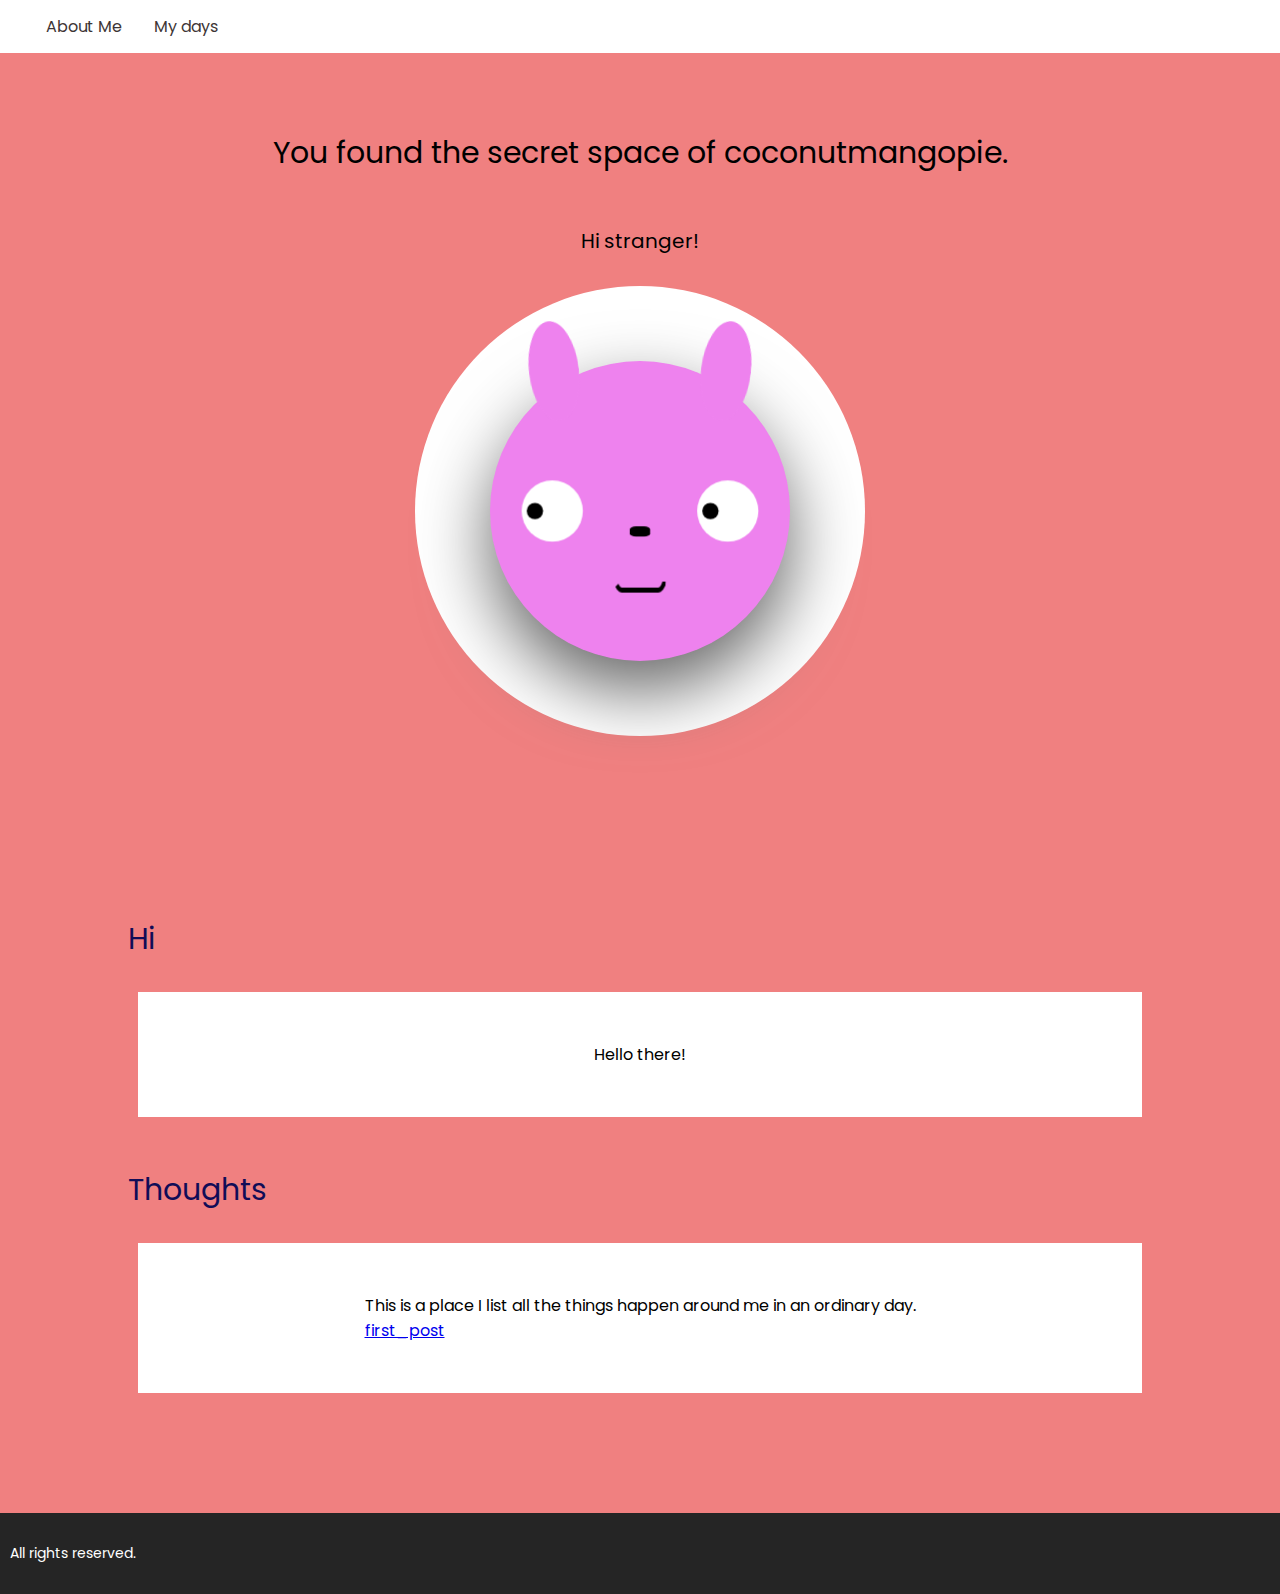
==== index.html @ 8d717cb3 "try" ====
<!DOCTYPE html>
<html lang="en">

<head>
  <meta charset="UTF-8">
  <meta http-equiv="X-UA-Compatible" content="IE=edge">
  <meta name="viewport" content="width=device-width, initial-scale=1.0">
  <title>CoconutMangoPie</title>
  <link rel="stylesheet" href="style.css" />

  <style>

    .face{
      width: 450px;
      height: 450px;
      background-color: white;
      display: grid;
      align-items: center;
      justify-items: center;
      will-change: transform;
      border-radius: 50%;
      transform: translateZ(10px);
      margin-top: 10px;
    }

    .eyesContainer {
      width: 300px;
      height: 300px;
      background-color: violet;
      display: grid;
      align-items: center;
      justify-items: center;
      grid-template-columns: 1.5fr 0.5fr 1.5fr;
      border-radius: 10px;
      transform-style: preserve-3d;
      box-shadow: 0 30px 70px #666;
      will-change: transform;
      border-radius: 50%;
      transform: perspective(500px) rotateX(var(--yAngle, 0deg)) rotateY(var(--xAngle, 0deg));
    }

    .eye {
      width: 60px;
      height: 60px;
      border-radius: 50%;
      background-color: white;
      transform: translateZ(10px) rotate(var(--eyeAngle, 0deg));
    }

    .pupil {
      position: relative;
      width: 16px;
      height: 16px;
      background: #000;
      border-radius: 50%;
      top: calc(50% - 8px);
      left: 5px;
    }

    .nose{
      margin-top: 40px;
      height: 10px;
      width: 20px;
      background-color: #000;
      border-radius: 30%;
      transform: translateZ(10px);
    }

    .mouth {
      margin-top: -100px;
      margin-left: -40px;
      margin-right: -40px;
      width: 50px; 
      height: 30px;  
      border: solid 5px #000;
      border-color: #000 transparent transparent transparent;
      border-radius: 50%/100px 100px 0 0;
      transform: translateZ(10px) rotateX(180deg) ;
    }

    .ear{
      width: 50px; 
      height: 100px; 
      border-radius: 50%; 
      /* position: absolute; */
      background-color: violet;
      margin-bottom: -40px;
      margin-top: -100px;
    }

    .ear.left {
        left: 45px;
        top: -25px;
        transform: rotate(-7deg);
    }
    .ear.right {
        right: 45px;
        top: -25px;
        transform: rotate(7deg);
    }

    .our-title{
      display: grid;
      align-items: center;
      justify-items: center;
      grid-template-columns: 1fr; 
      margin-bottom: 100px;
      margin-top: 100px;

    }

  </style>

<!------Poppins-->
<link rel="preconnect" href="https://fonts.googleapis.com">
<link rel="preconnect" href="https://fonts.gstatic.com" crossorigin>
<link href="https://fonts.googleapis.com/css2?family=Poppins:ital,wght@0,100;0,200;0,300;0,400;0,500;0,600;0,700;0,800;0,900;1,100;1,200;1,300;1,400;1,500;1,600;1,700;1,800;1,900&display=swap" rel="stylesheet">
</head>

<body>

  <!-- Navbar -->
  <nav id="navigation" class="navbar">
    <ul>     
      <li><a href="#about">About Me</a></li>
      <li><a href="#diary">My days</a></li>
    </ul>
  </nav>
  <div class="our-title">
    <p style="font-size: 30px">You found the secret space of coconutmangopie.</p>
    <p style="font-size: 20px">Hi stranger!</p>
    <div class="face">

      <div class="eyesContainer">
  
        <div class="ear left"></div>
        <div></div>
        <div class="ear right"></div>
  
        <div class="eye">
          <div class="pupil"></div>
        </div>
        <div class = "nose"></div>
        <div class="eye">
          <div class="pupil"></div>
        </div>
        <div></div>
        <div class="mouth"></div>
        <div></div>
      </div>
      
    </div>
  </div>

  <br>
  <br>
  <div class="main-container">
    <div id="about">
      <p class="section-title">Hi</p>
      <div class="section-box">
        <div class="section-text">
          Hello there! 
        </div>  
      </div>
    </div>
  
    <div id="diary">
      <p class="section-title">Thoughts</p>
      <div class="section-box">
        <div class="section-text">
          This is a place I list all the things happen around me in an ordinary day.
          <nav>
            <a href="./posts/2023-09-30-first_post.md">first_post</a>
          </nav>
        </div>
        
      </div>
    </div>
  

  </div>

  <footer class="site-footer">
    <div class="footer-text">
      <p >All rights reserved.</p>
    </div>
  </footer>
  
  
  <script>
    
    let eyes = document.querySelectorAll(".eye");
    
    let eyeRect = eyes[0].getBoundingClientRect();

    let container = document.querySelector(".eyesContainer");
    let containerRect = container.getBoundingClientRect();

    window.addEventListener("resize", updatePosition, false);

    function updatePosition(e) {
      eyeRect = eyes[0].getBoundingClientRect();
      containerRect = container.getBoundingClientRect();
    }

    document.body.addEventListener("mousemove", eyesFollow, false);

    function eyesFollow(e) {
      requestAnimationFrame(() => {
        let xPos = e.pageX;
        let yPos = e.pageY;

        let xDiff = (eyeRect.x + eyeRect.width / 2) - xPos;
        let yDiff = (eyeRect.y + eyeRect.height / 2) - yPos;

        let angle = Math.atan2(yDiff, xDiff) * 180 / Math.PI;

        container.style.setProperty("--eyeAngle", angle.toFixed(2) + "deg");

        let mouseXRelativetoContainer = xPos - containerRect.x - containerRect.width / 2;
        let mouseYRelativetoContainer = yPos - containerRect.y - containerRect.height / 2;

        let containerXAngle = 60 * (mouseXRelativetoContainer / window.innerWidth);
        let containerYAngle = -1 * 60 * (mouseYRelativetoContainer / window.innerHeight);

        container.style.setProperty("--xAngle", containerXAngle.toFixed(2) + "deg");
        container.style.setProperty("--yAngle", containerYAngle.toFixed(2) + "deg");
      });
    }
  </script>
</body>

</html>
---- style.css ----
*{
    font-family: Poppins;
}
body {
    background-color: #f08080;
    margin: 0;
    padding: 0;
    font-family: Poppins;

    /* grid-template-columns: 1fr;
    grid-template-rows: 100vh; */
    /* display: grid;
    align-items: center;
    justify-items: center; */
}

.main-container{
    margin-left: 10%;
    margin-right: 10%;
    display: flex;
    flex-wrap: wrap;
    justify-content: center;
    flex-direction: column;
    margin-bottom: 100px;
    font-family: Poppins;
}

.navbar{
    font-size: 14px;
    color: #ffffff;
    background-color:#ffffff;
    position: fixed; /* Set the navbar to fixed position */
    top: 0; /* Position the navbar at the top of the page */
    width: 100%; /* Full width */
    z-index: 99999;
    font-family: Poppins;
}


ul {
    list-style-type: none;
    margin: 0;
    padding: 0;
    overflow: hidden;
    background-color:#ffffff;
    margin-left: 30px;
    margin-right: 30px;
    font-family: Poppins;
}

li {
float: left;
font-family:Ppoppins;
}

li a {
display: block;
color: rgb(61, 53, 53);
text-align: center;
padding: 14px 16px;
text-decoration: none;
font-size: 16px;
font-family: Poppins;

}

li a:hover:not(.active) {
background-color: #ffffff;
color: #ff9100;
font-family: Poppins;
}

.section-title{
    font-size: 30px;
    color: #110c57;
    font-family: Poppins;
}

.section-box{
    background-color: #ffffff;
    margin-left: 10px;
    margin-right: 10px;
    margin-top: 20px;
    margin-bottom: 20px;
    display: flex;
    flex-wrap: wrap;
    justify-content: center;
    font-family: Poppins;
}

.section-text{
    margin: 10px;
    display: flex;
    flex-wrap: wrap;
    justify-content: center;
    flex-direction: column;
    margin-top: 50px;
    margin-bottom: 50px;
    font-family: Poppins;
}

.site-footer{
    background-color: rgb(37, 37, 37);
    color: #ffffff;
    font-size: 14px;
    position: relative; 
    bottom: 0; 
    z-index: 99999;
    width: 100%;
    padding: 1rem 0;
    font-family: Poppins;
}

.footer-text{
    margin: 10px;
    font-family: Poppins;
}
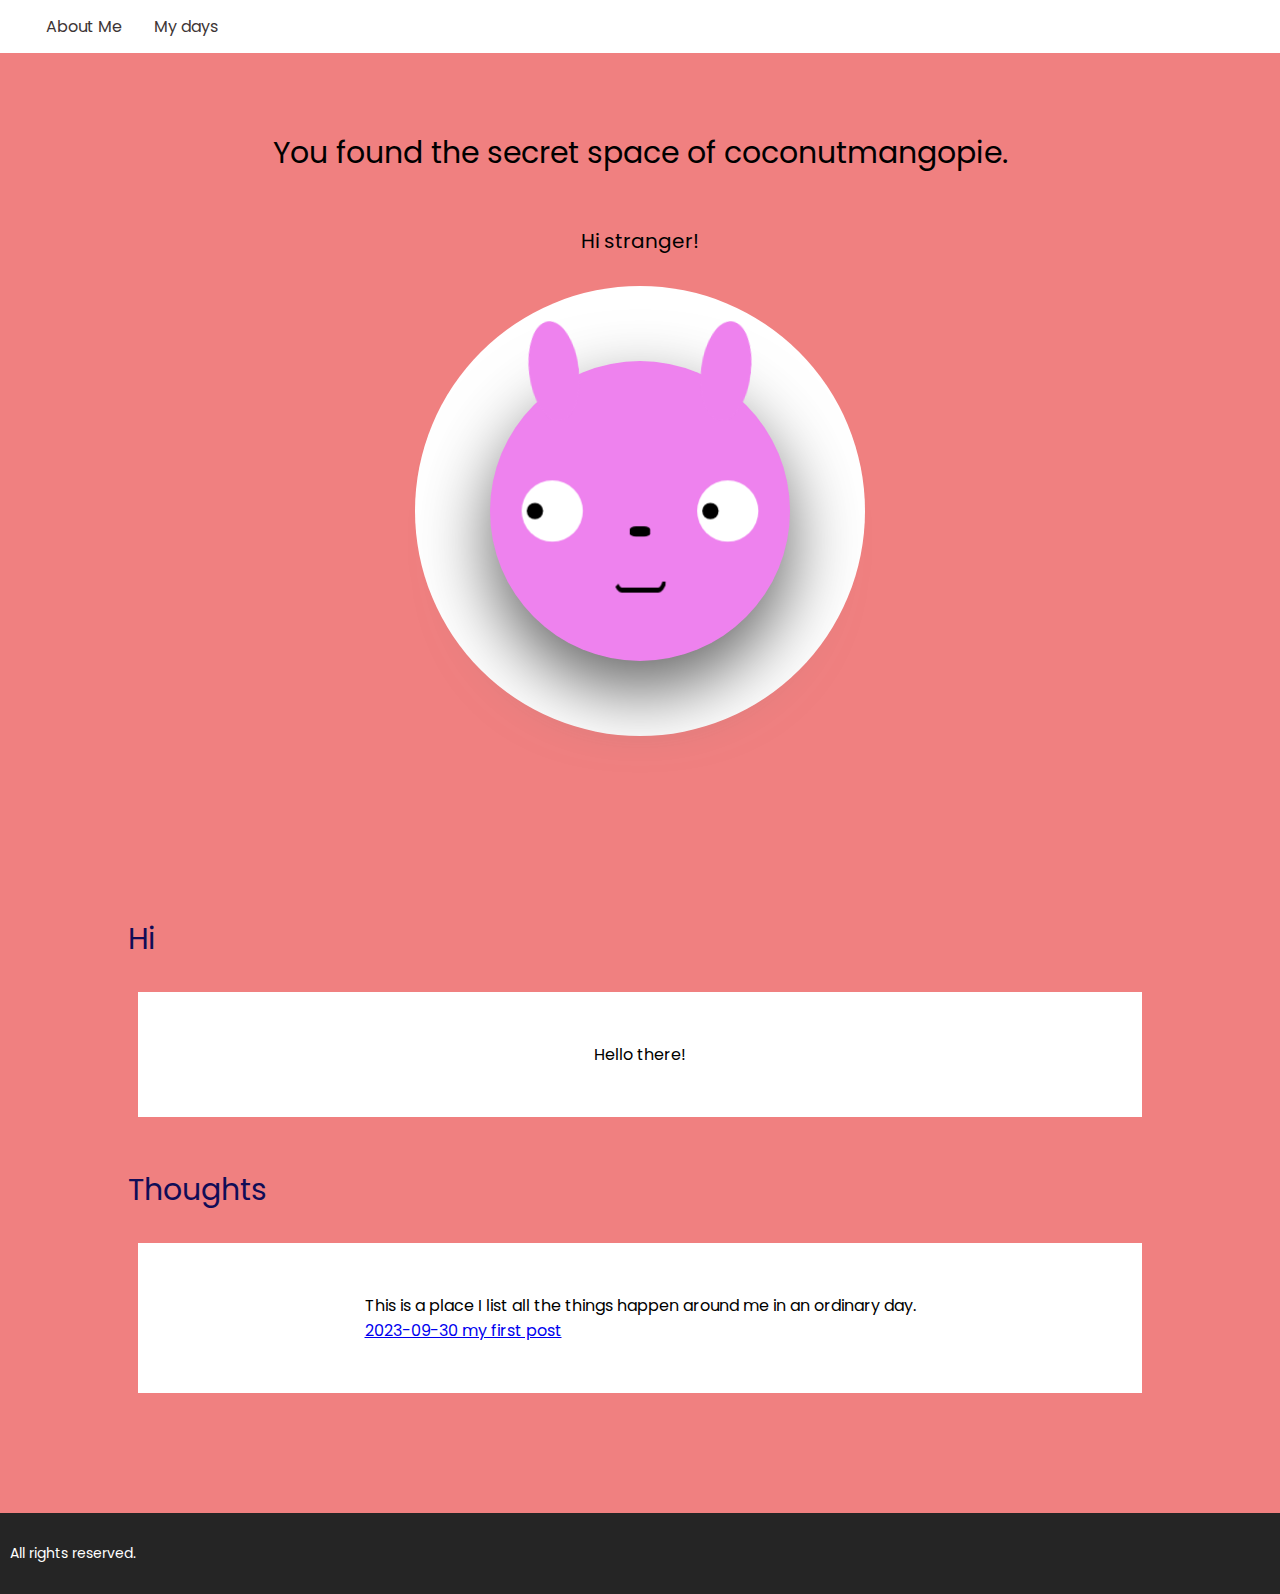
==== commit a4cda288: "fix the bugs" ====
--- a/index.html
+++ b/index.html
@@ -170,7 +170,7 @@
         <div class="section-text">
           This is a place I list all the things happen around me in an ordinary day.
           <nav>
-            <a href="./posts/2023-09-30-first_post.md">first_post</a>
+            <a href="./posts/2023-09-30-first_post.html">2023-09-30 my first post</a>
           </nav>
         </div>
         
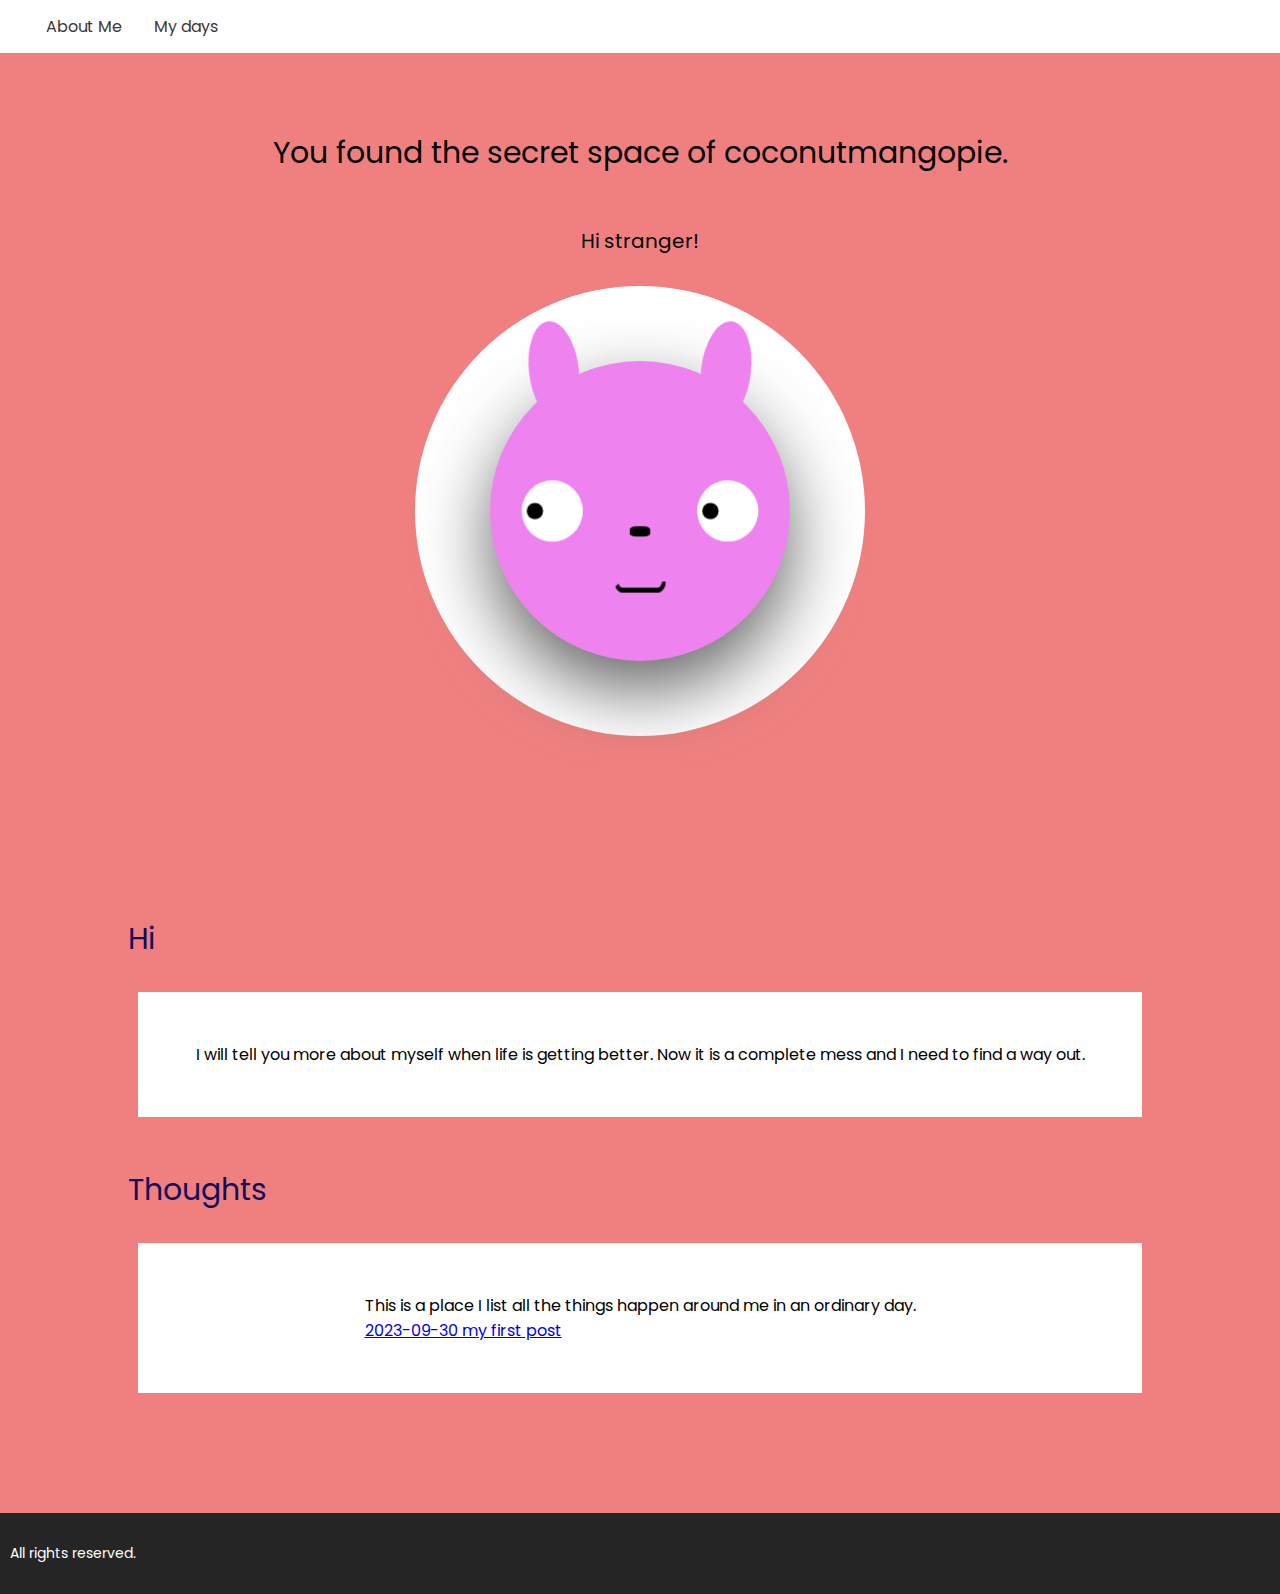
==== commit eb743aa5: "correct format" ====
--- a/index.html
+++ b/index.html
@@ -159,7 +159,7 @@
       <p class="section-title">Hi</p>
       <div class="section-box">
         <div class="section-text">
-          Hello there! 
+          I will tell you more about myself when life is getting better. Now it is a complete mess and I need to find a way out.
         </div>  
       </div>
     </div>
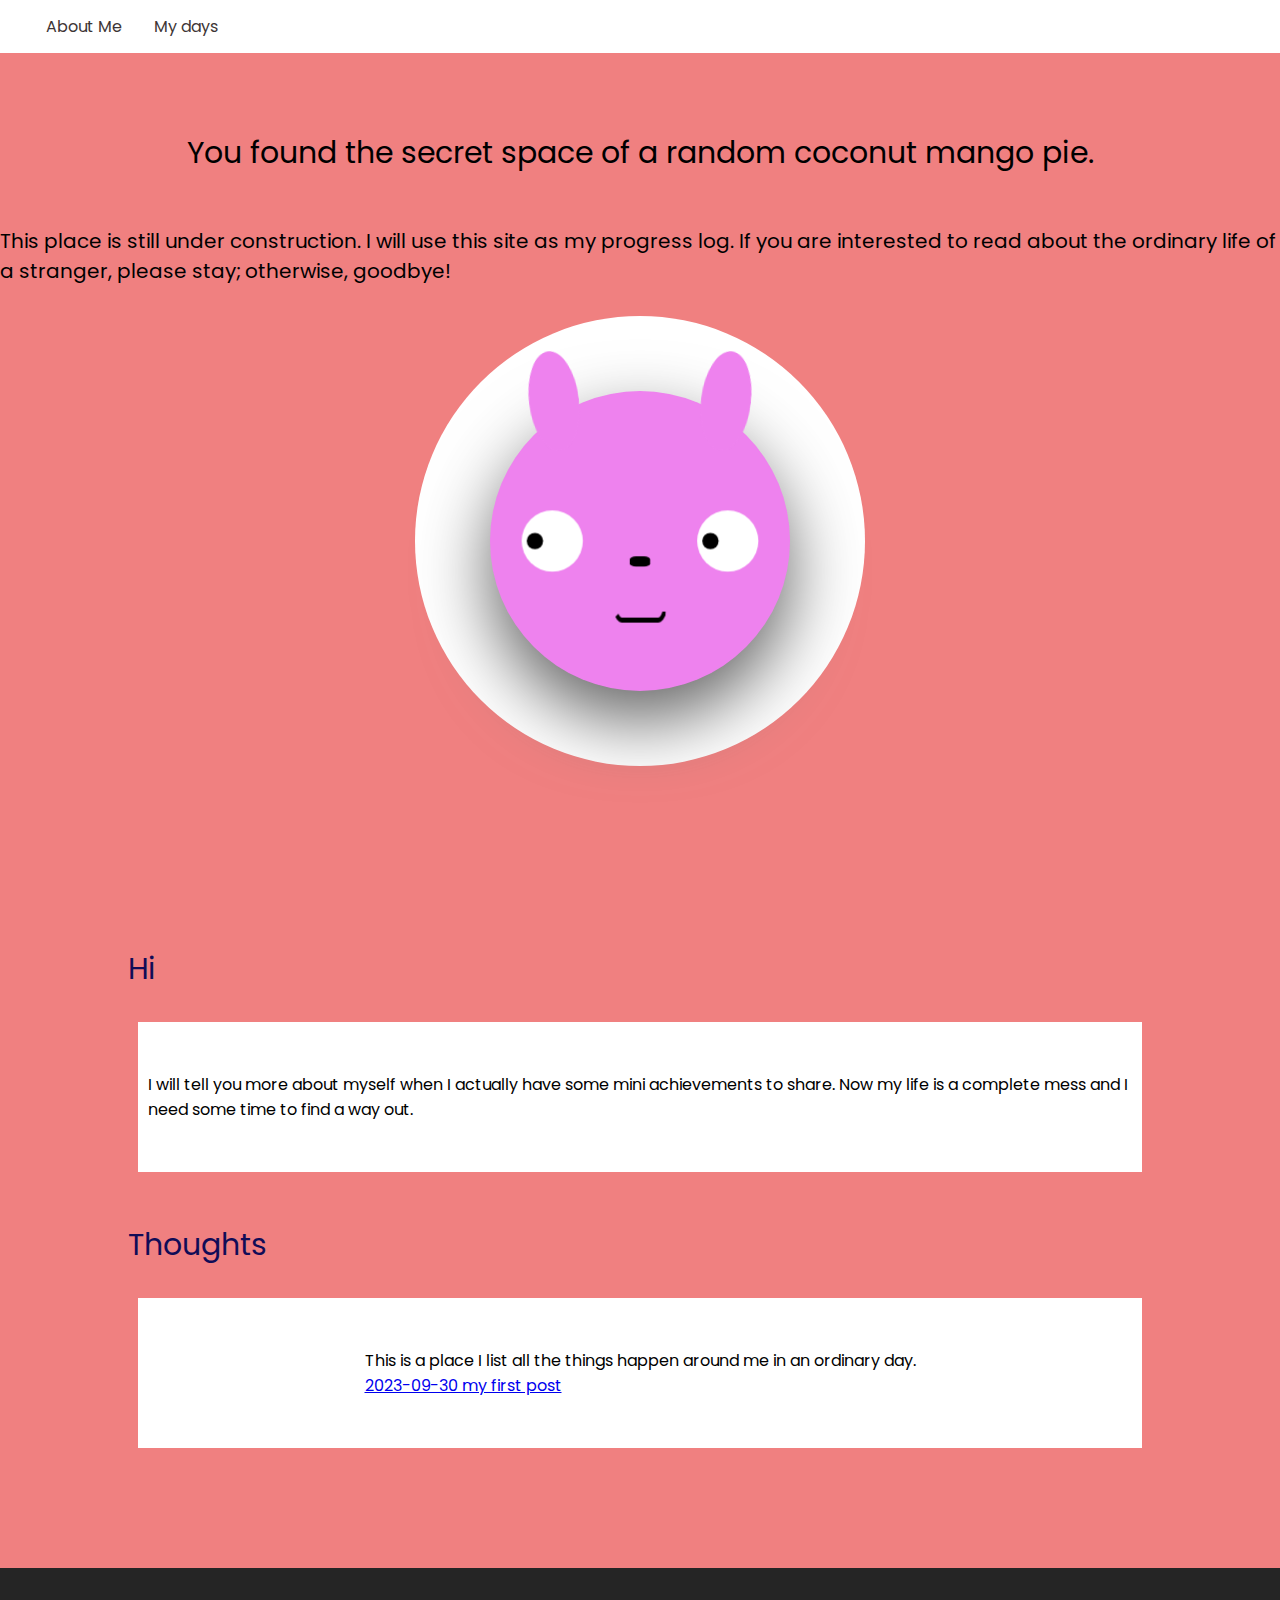
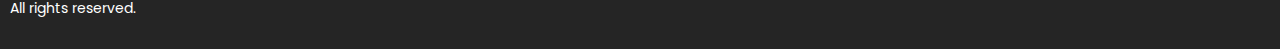
==== commit a27613ca: "random thoughts" ====
--- a/index.html
+++ b/index.html
@@ -6,7 +6,7 @@
   <meta http-equiv="X-UA-Compatible" content="IE=edge">
   <meta name="viewport" content="width=device-width, initial-scale=1.0">
   <title>CoconutMangoPie</title>
-  <link rel="stylesheet" href="style.css" />
+  <link rel="stylesheet" href="./posts/style.css" />
 
   <style>
 
@@ -127,8 +127,8 @@
     </ul>
   </nav>
   <div class="our-title">
-    <p style="font-size: 30px">You found the secret space of coconutmangopie.</p>
-    <p style="font-size: 20px">Hi stranger!</p>
+    <p style="font-size: 30px">You found the secret space of a random coconut mango pie.</p>
+    <p style="font-size: 20px">This place is still under construction. I will use this site as my progress log. If you are interested to read about the ordinary life of a stranger, please stay; otherwise, goodbye!</p>
     <div class="face">
 
       <div class="eyesContainer">
@@ -159,7 +159,7 @@
       <p class="section-title">Hi</p>
       <div class="section-box">
         <div class="section-text">
-          I will tell you more about myself when life is getting better. Now it is a complete mess and I need to find a way out.
+          I will tell you more about myself when I actually have some mini achievements to share. Now my life is a complete mess and I need some time to find a way out.
         </div>  
       </div>
     </div>
--- a/posts/style.css
+++ b/posts/style.css
@@ -0,0 +1,151 @@
+*{
+    font-family: Poppins;
+}
+body {
+    background-color: #f08080;
+    margin: 0;
+    padding: 0;
+    font-family: Poppins;
+
+    /* grid-template-columns: 1fr;
+    grid-template-rows: 100vh; */
+    /* display: grid;
+    align-items: center;
+    justify-items: center; */
+}
+
+.main-container{
+    margin-left: 10%;
+    margin-right: 10%;
+    display: flex;
+    flex-wrap: wrap;
+    justify-content: center;
+    flex-direction: column;
+    margin-bottom: 100px;
+    font-family: Poppins;
+}
+
+.navbar{
+    font-size: 14px;
+    color: #ffffff;
+    background-color:#ffffff;
+    position: fixed; /* Set the navbar to fixed position */
+    top: 0; /* Position the navbar at the top of the page */
+    width: 100%; /* Full width */
+    z-index: 99999;
+    font-family: Poppins;
+}
+
+
+ul {
+    list-style-type: none;
+    margin: 0;
+    padding: 0;
+    overflow: hidden;
+    background-color:#ffffff;
+    margin-left: 30px;
+    margin-right: 30px;
+    font-family: Poppins;
+}
+
+li {
+float: left;
+font-family:Ppoppins;
+}
+
+li a {
+display: block;
+color: rgb(61, 53, 53);
+text-align: center;
+padding: 14px 16px;
+text-decoration: none;
+font-size: 16px;
+font-family: Poppins;
+
+}
+
+li a:hover:not(.active) {
+background-color: #ffffff;
+color: #ff9100;
+font-family: Poppins;
+}
+
+.section-title{
+    font-size: 30px;
+    color: #110c57;
+    font-family: Poppins;
+}
+
+.section-box{
+    background-color: #ffffff;
+    margin-left: 10px;
+    margin-right: 10px;
+    margin-top: 20px;
+    margin-bottom: 20px;
+    display: flex;
+    flex-wrap: wrap;
+    justify-content: center;
+    font-family: Poppins;
+}
+
+.section-text{
+    margin: 10px;
+    display: flex;
+    flex-wrap: wrap;
+    justify-content: center;
+    flex-direction: column;
+    margin-top: 50px;
+    margin-bottom: 50px;
+    font-family: Poppins;
+}
+
+.site-footer{
+    background-color: rgb(37, 37, 37);
+    color: #ffffff;
+    font-size: 14px;
+    position: relative; 
+    bottom: 0; 
+    z-index: 99999;
+    width: 100%;
+    padding: 1rem 0;
+    font-family: Poppins;
+}
+
+.footer-text{
+    margin: 10px;
+    font-family: Poppins;
+}
+
+a.button{
+    margin: 10px;
+    width: 100px;
+    height: 100px;
+    background-color: #ff9100;
+    display: flex;
+    flex-wrap: wrap;
+    justify-content: center;
+    flex-direction: column;
+    /* margin-top: 50px;
+    margin-bottom: 50px; */
+    font-family: Poppins;
+    font-size: 25px;
+    cursor: pointer;
+}
+
+a.button:hover:not(.active) {
+    background-color:aquamarine;
+    cursor: pointer;
+}
+
+
+.section-box-blog{
+    background-color: #ffffff;
+    margin-left: 10px;
+    margin-right: 10px;
+    margin-top: 200px;
+    margin-bottom: 20px;
+    display: flex;
+    flex-wrap: wrap;
+    justify-content: center;
+    font-family: Poppins;
+}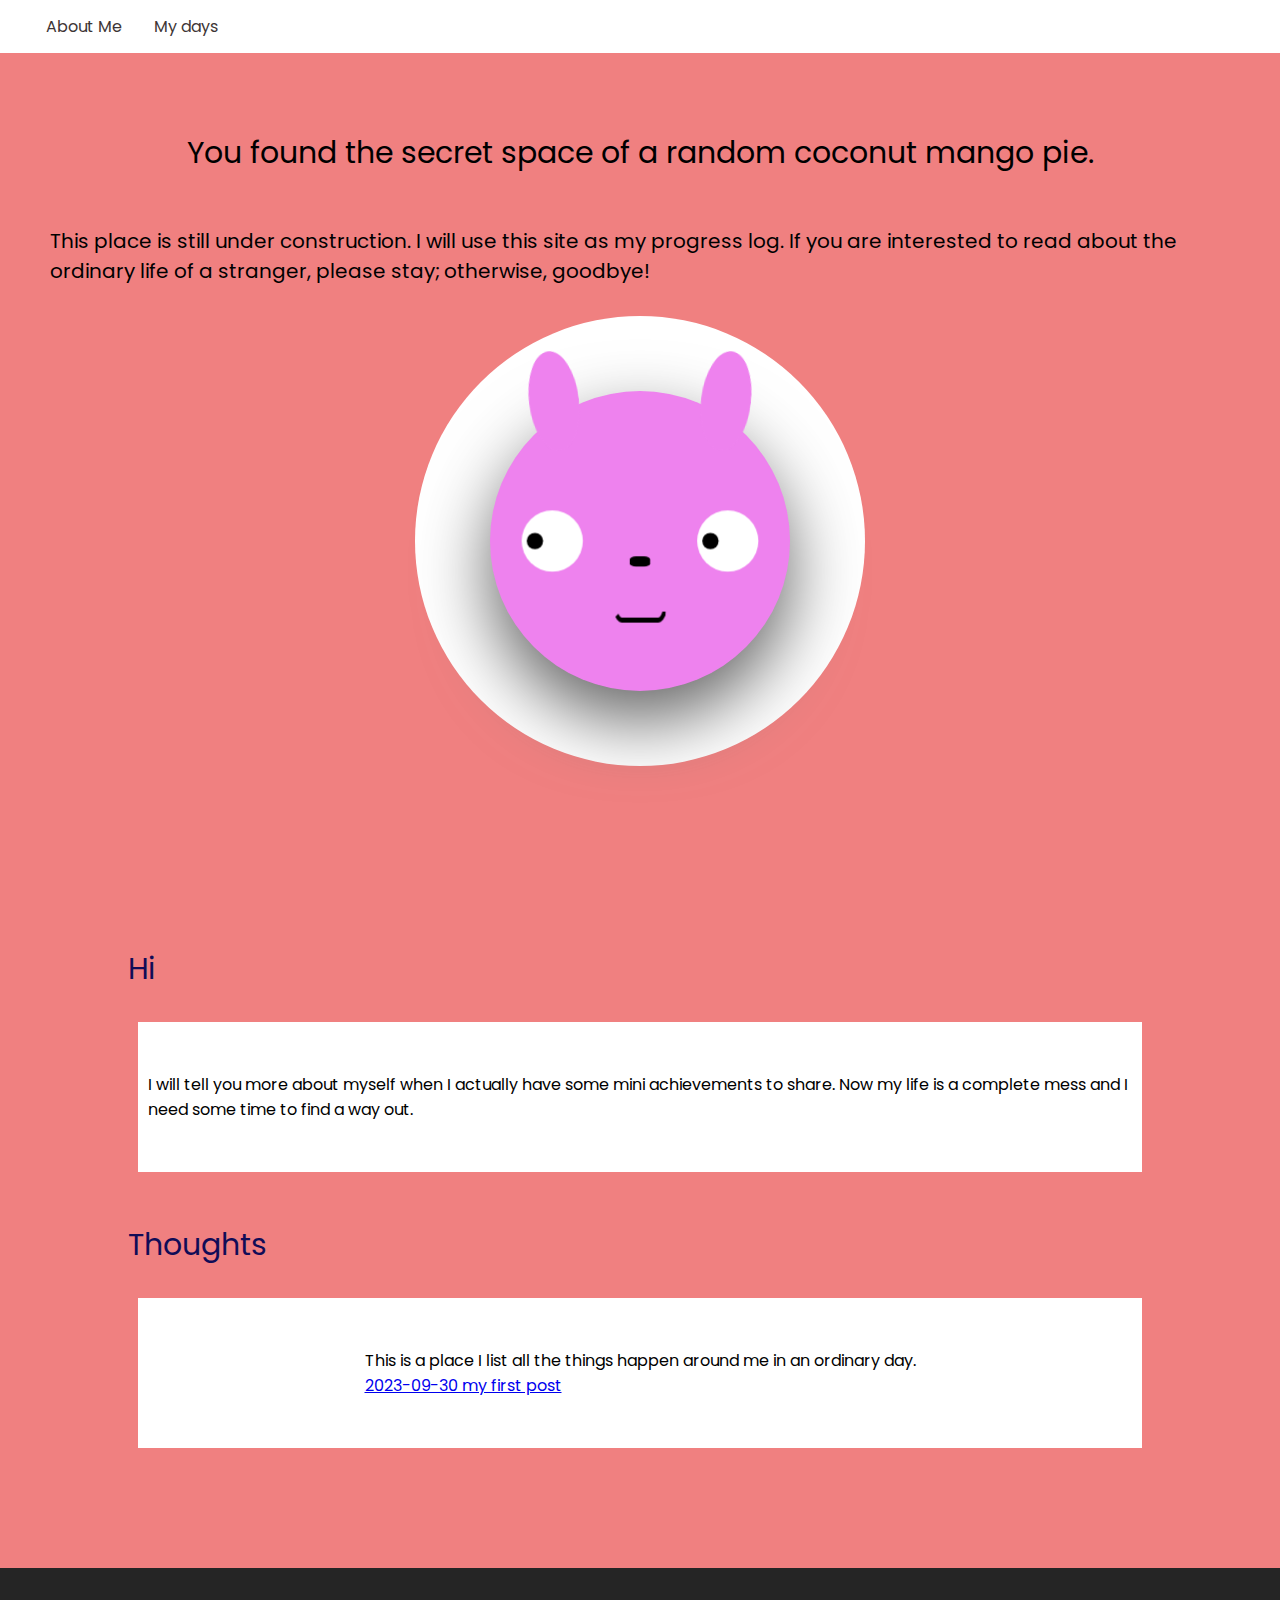
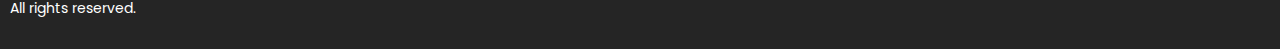
==== commit 4fc80156: "some formatting issue got fixed?" ====
--- a/index.html
+++ b/index.html
@@ -106,6 +106,8 @@
       grid-template-columns: 1fr; 
       margin-bottom: 100px;
       margin-top: 100px;
+      margin-left: 50px;
+      margin-right: 50px;
 
     }
 
--- a/posts/style.css
+++ b/posts/style.css
@@ -117,9 +117,9 @@
 }
 
 a.button{
-    margin: 10px;
+    margin: 20px;
     width: 100px;
-    height: 100px;
+    height: 80px;
     background-color: #ff9100;
     display: flex;
     flex-wrap: wrap;
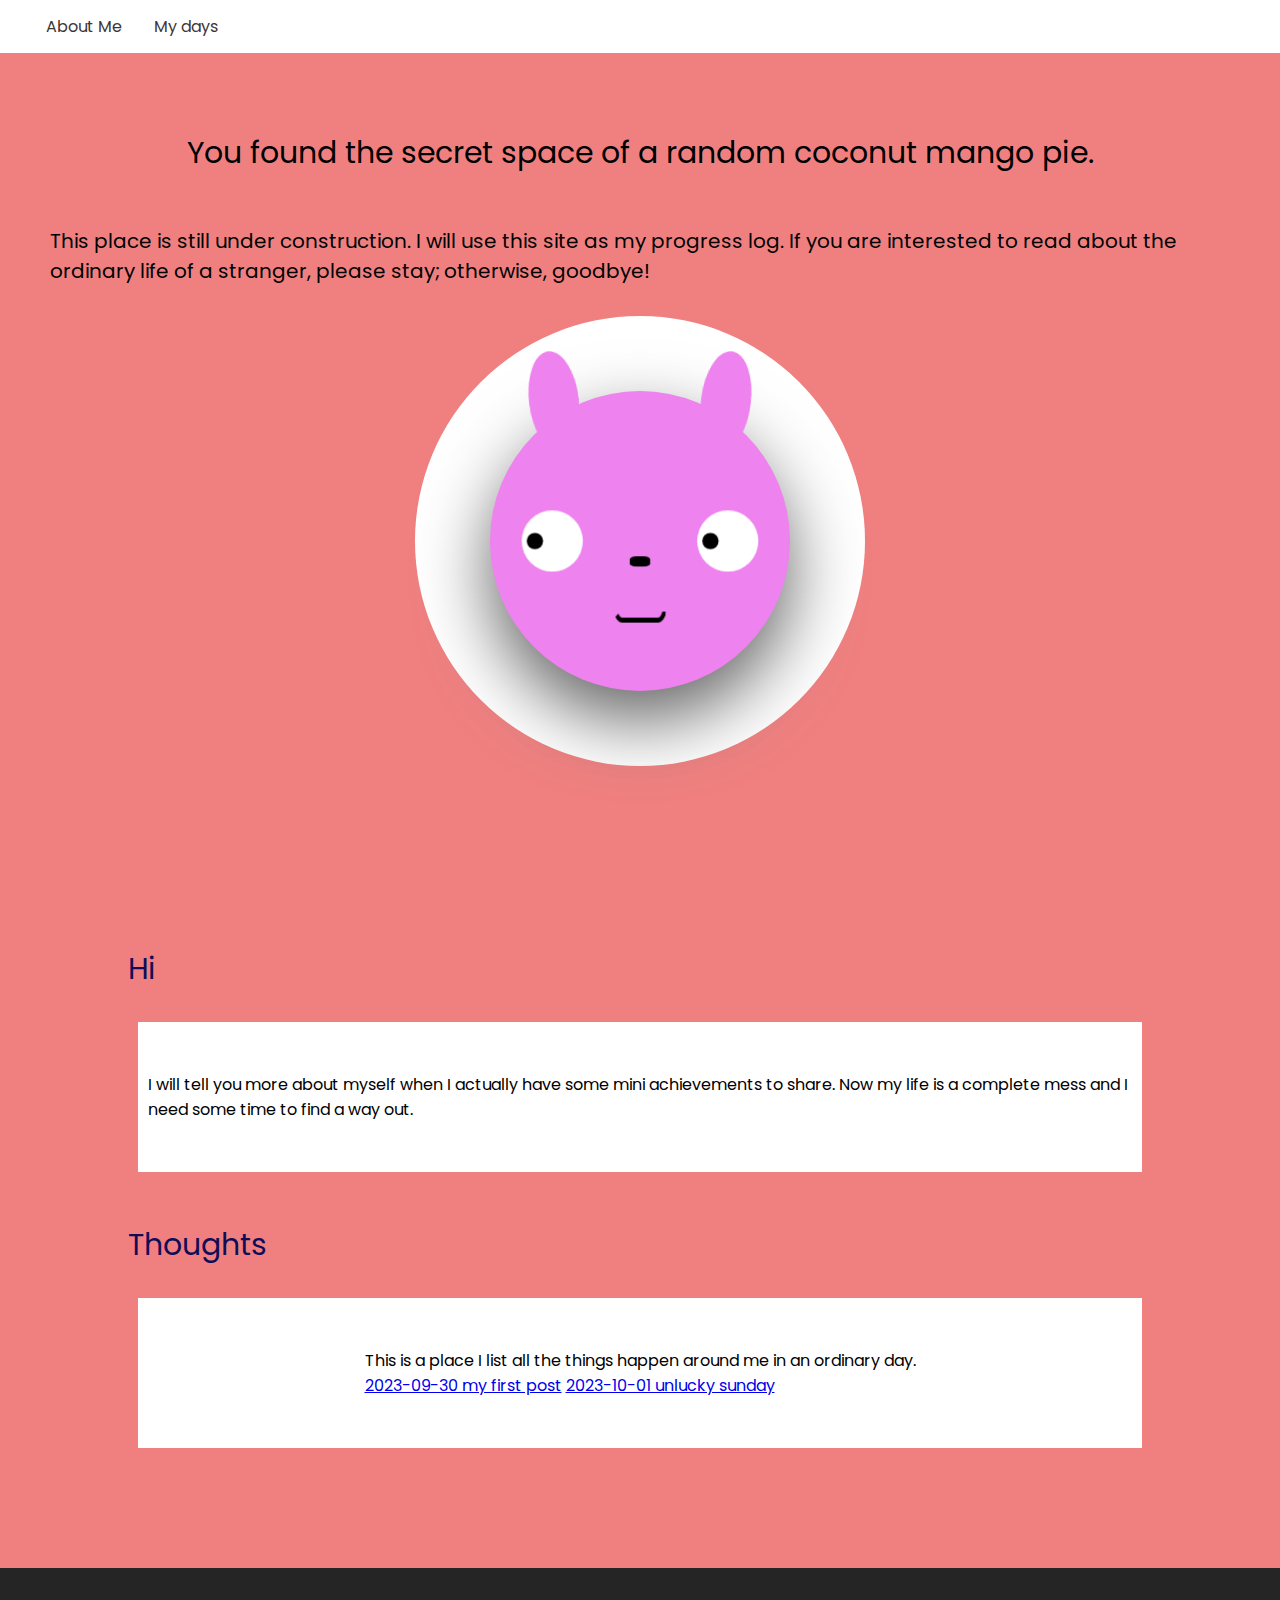
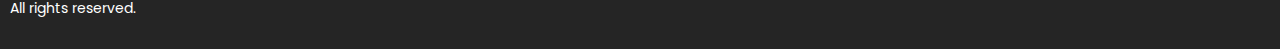
==== commit 8fca7e47: "new post" ====
--- a/index.html
+++ b/index.html
@@ -173,6 +173,7 @@
           This is a place I list all the things happen around me in an ordinary day.
           <nav>
             <a href="./posts/2023-09-30-first_post.html">2023-09-30 my first post</a>
+            <a href="./posts/2023-10-01-bad_sunday.html">2023-10-01 unlucky sunday</a>
           </nav>
         </div>
         
--- a/posts/style.css
+++ b/posts/style.css
@@ -125,8 +125,8 @@
     flex-wrap: wrap;
     justify-content: center;
     flex-direction: column;
-    /* margin-top: 50px;
-    margin-bottom: 50px; */
+    margin-top: 500px;
+    margin-bottom: 50px;
     font-family: Poppins;
     font-size: 25px;
     cursor: pointer;
@@ -148,4 +148,9 @@
     flex-wrap: wrap;
     justify-content: center;
     font-family: Poppins;
+}
+
+.section-blog{
+    margin-left: 10px;
+    margin-right: 10px;
 }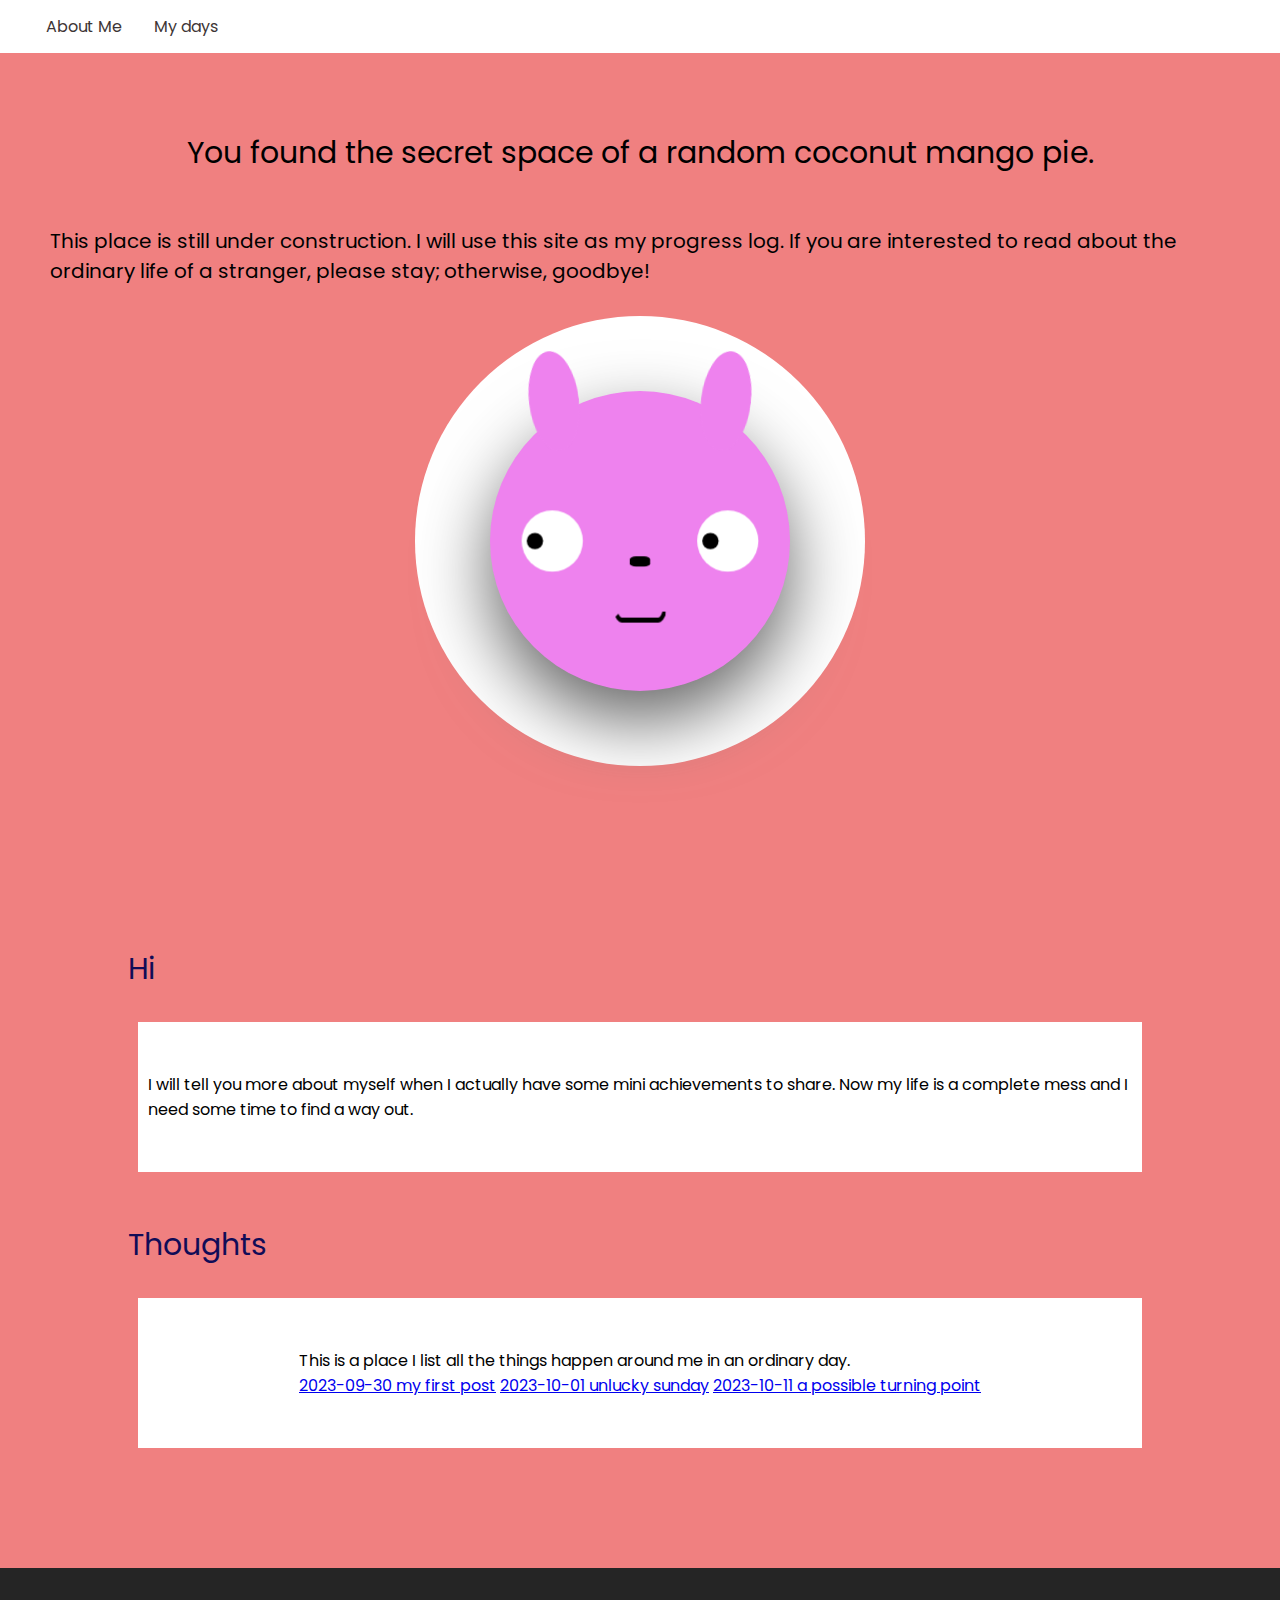
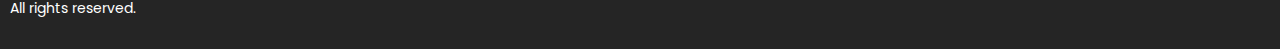
==== commit 1c0433d2: "one new post" ====
--- a/index.html
+++ b/index.html
@@ -174,6 +174,7 @@
           <nav>
             <a href="./posts/2023-09-30-first_post.html">2023-09-30 my first post</a>
             <a href="./posts/2023-10-01-bad_sunday.html">2023-10-01 unlucky sunday</a>
+            <a href="./posts/2023-10-11-dont_stress.html">2023-10-11 a possible turning point</a>
           </nav>
         </div>
         
